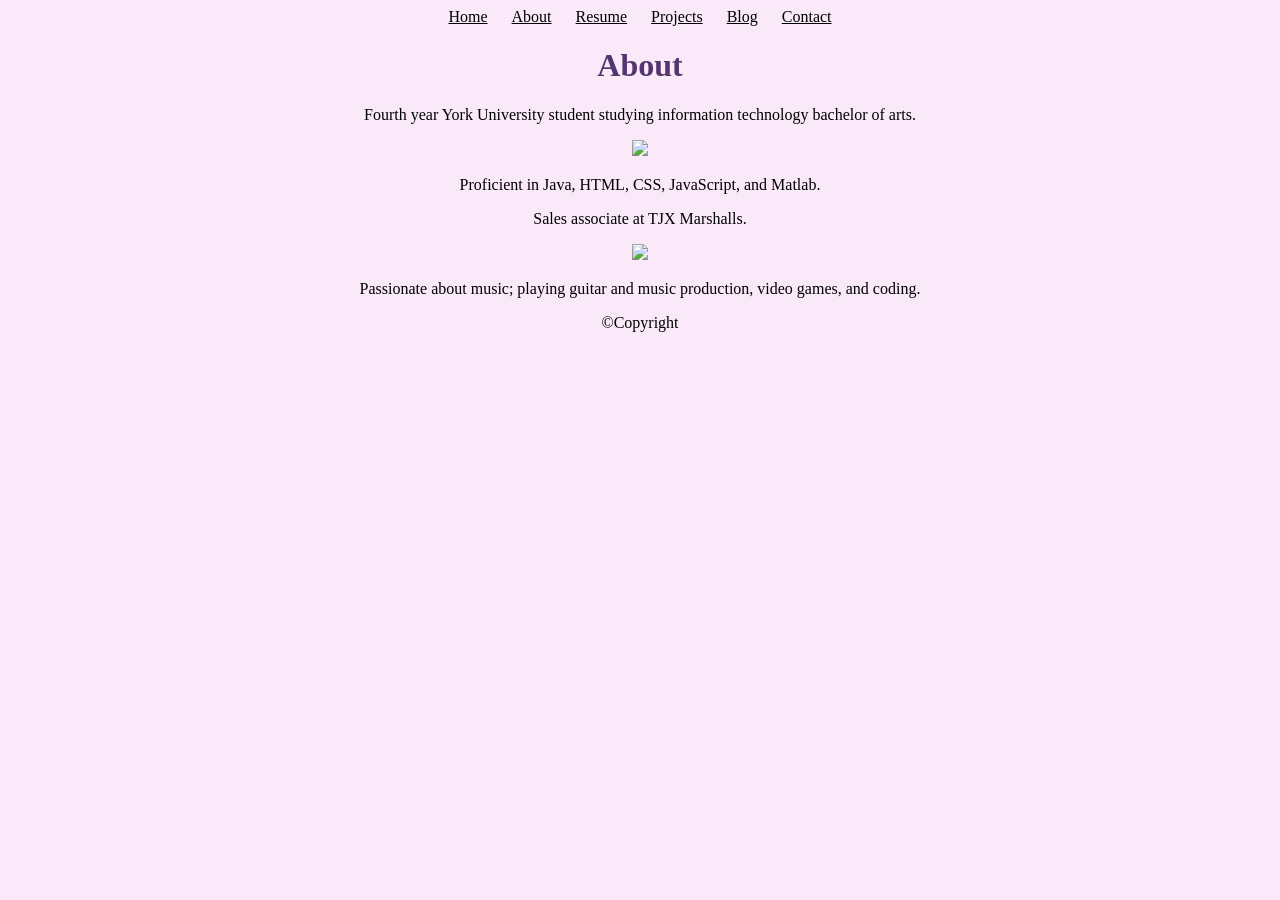
==== about.html @ db2f9b7f "Initial commit" ====
<!DOCTYPE html>
<html lang="en">
    <head>
         <style>
            h1 {
                color:#54356E;
            }
        </style>
        <link rel="stylesheet" href="style.css">
        <meta charset="UTF-8">
        <title> About </title>
    </head>
    <body>
        <nav>
            <a href="index.html"> Home </a>
            <a href="about.html"> About </a>
            <a href="resume.html"> Resume </a>
            <a href="projects.html"> Projects </a>
            <a href="blog.html"> Blog </a>
            <a href="contact.html"> Contact </a>
        </nav>
        <main>
            <h1>About</h1>
                <p> Fourth year York University student studying information technology bachelor of arts. </p>
                <img src="https://cewilcanada.ca/images/logos/affiliates/york-logo-vertical.png" width="110px">
                <p> Proficient in Java, HTML, CSS, JavaScript, and Matlab. </p>
                <p> Sales associate at TJX Marshalls. </p>
                <img src="https://download.logo.wine/logo/Marshalls/Marshalls-Logo.wine.png" width="200px">
                <p> Passionate about music; playing guitar and music production, video games, and coding. </p>
        </main>
        <footer> &copy;Copyright </footer>
    </body>
</html>
---- style.css ----
* {
    box-sizing:border-box;
    text-align:center;
    background-color:#FAEAF9;
}

nav a {
    display:inline-block;
    margin:0 10px;
}

a:link {
    color:black;
}

a:visited {
    color:purple;
}

a:hover {
    color:hotpink;
}

a:active {
    color:red;
}

title {
    color:#AD5379;
}
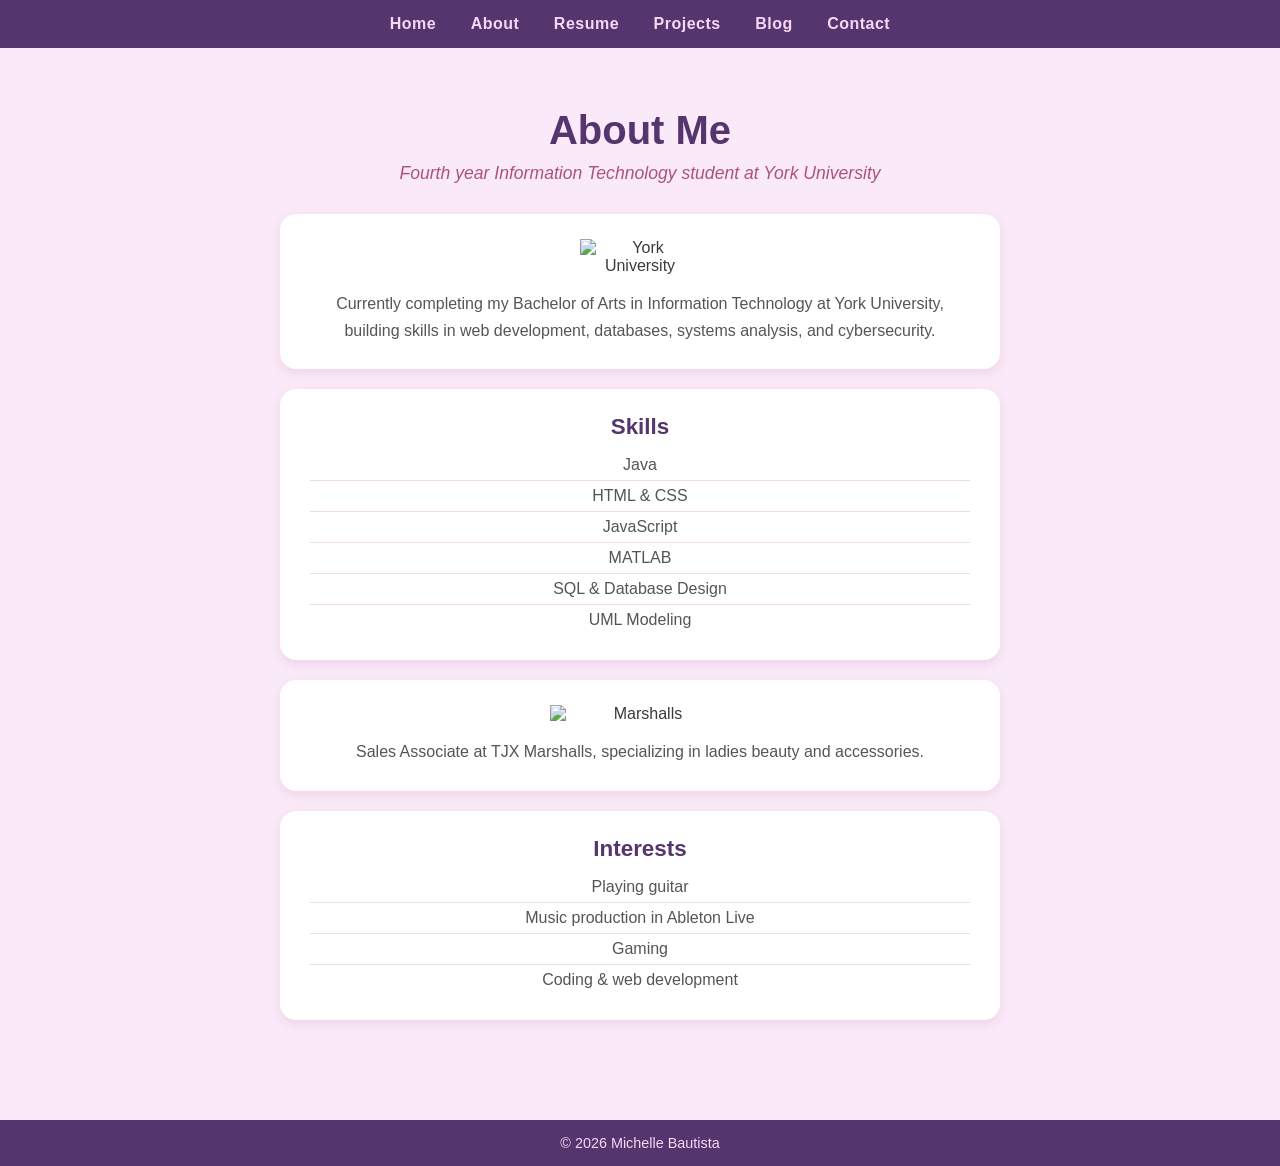
==== commit 55d5d710: "ui" ====
--- a/about.html
+++ b/about.html
@@ -1,7 +1,7 @@
 <!DOCTYPE html>
 <html lang="en">
     <head>
-         <style>
+        <style>
             h1 {
                 color:#54356E;
             }
@@ -19,15 +19,45 @@
             <a href="blog.html"> Blog </a>
             <a href="contact.html"> Contact </a>
         </nav>
+
         <main>
-            <h1>About</h1>
-                <p> Fourth year York University student studying information technology bachelor of arts. </p>
-                <img src="https://cewilcanada.ca/images/logos/affiliates/york-logo-vertical.png" width="110px">
-                <p> Proficient in Java, HTML, CSS, JavaScript, and Matlab. </p>
-                <p> Sales associate at TJX Marshalls. </p>
-                <img src="https://download.logo.wine/logo/Marshalls/Marshalls-Logo.wine.png" width="200px">
-                <p> Passionate about music; playing guitar and music production, video games, and coding. </p>
+            <h1> About Me </h1>
+            <p class="subtitle"> Fourth year Information Technology student at York University </p>
+
+            <div class="card">
+                <img src="https://cewilcanada.ca/images/logos/affiliates/york-logo-vertical.png" width="120px" alt="York University">
+                <p> Currently completing my Bachelor of Arts in Information Technology at York University,
+                building skills in web development, databases, systems analysis, and cybersecurity. </p>
+            </div>
+
+            <div class="card">
+                <h2>Skills</h2>
+                <ul>
+                    <li>Java</li>
+                    <li>HTML & CSS</li>
+                    <li>JavaScript</li>
+                    <li>MATLAB</li>
+                    <li>SQL & Database Design</li>
+                    <li>UML Modeling</li>
+                </ul>
+            </div>
+
+            <div class="card">
+                <img src="https://download.logo.wine/logo/Marshalls/Marshalls-Logo.wine.png" alt="Marshalls">
+                <p>Sales Associate at TJX Marshalls, specializing in ladies beauty and accessories.</p>
+            </div>
+
+            <div class="card">
+                <h2>Interests</h2>
+                <ul>
+                    <li> Playing guitar </li>
+                    <li> Music production in Ableton Live </li>
+                    <li> Gaming </li>
+                    <li> Coding & web development </li>
+                </ul>
+            </div>
         </main>
-        <footer> &copy;Copyright </footer>
+
+        <footer> &copy; 2026 Michelle Bautista </footer>
     </body>
 </html>
--- a/style.css
+++ b/style.css
@@ -1,30 +1,108 @@
 * {
-    box-sizing:border-box;
-    text-align:center;
-    background-color:#FAEAF9;
+    box-sizing: border-box;
+    margin: 0;
+    padding: 0;
+}
+
+body {
+    background-color: #FAEAF9;
+    font-family: 'Gill Sans', 'Gill Sans MT', Calibri, sans-serif;
+    color: #3a3a3a;
+    text-align: center;
+}
+
+nav {
+    background-color: #54356E;
+    padding: 15px 0;
 }
 
 nav a {
-    display:inline-block;
-    margin:0 10px;
+    display: inline-block;
+    margin: 0 15px;
+    font-size: 1rem;
+    text-decoration: none;
+    font-weight: bold;
+    letter-spacing: 0.5px;
 }
 
-a:link {
-    color:black;
+a:link { 
+    color: #f9d6f5; 
+}
+a:visited { 
+    color: #d4a8d1; 
+}
+a:hover { 
+    color: hotpink; 
+}
+a:active { 
+    color: white; 
 }
 
-a:visited {
-    color:purple;
+h1 {
+    color: #54356E;
+    font-size: 2.5rem;
+    margin: 40px 0 10px;
 }
 
-a:hover {
-    color:hotpink;
+h2 {
+    color: #54356E;
+    font-size: 1.4rem;
+    margin-bottom: 10px;
 }
 
-a:active {
-    color:red;
+.subtitle {
+    color: #AD5379;
+    font-size: 1.1rem;
+    margin-bottom: 30px;
+    font-style: italic;
 }
 
-title {
-    color:#AD5379;
+main {
+    padding: 20px 40px 40px;
+    max-width: 800px;
+    margin: 0 auto;
+}
+
+.card {
+    background-color: white;
+    border-radius: 16px;
+    padding: 25px 30px;
+    margin: 20px 0;
+    box-shadow: 0 4px 12px rgba(173, 83, 121, 0.15);
+}
+
+.card img {
+    display: block;
+    margin: 0 auto 15px;
+    max-width: 180px;
+}
+
+.card p {
+    color: #555;
+    line-height: 1.7;
+    font-size: 1rem;
+}
+
+.card ul {
+    list-style: none;
+    padding: 0;
+}
+
+.card ul li {
+    padding: 6px 0;
+    font-size: 1rem;
+    color: #555;
+    border-bottom: 1px solid #f0d6ee;
+}
+
+.card ul li:last-child {
+    border-bottom: none;
+}
+
+footer {
+    background-color: #54356E;
+    color: #f9d6f5;
+    padding: 15px;
+    font-size: 0.9rem;
+    margin-top: 40px;
 }
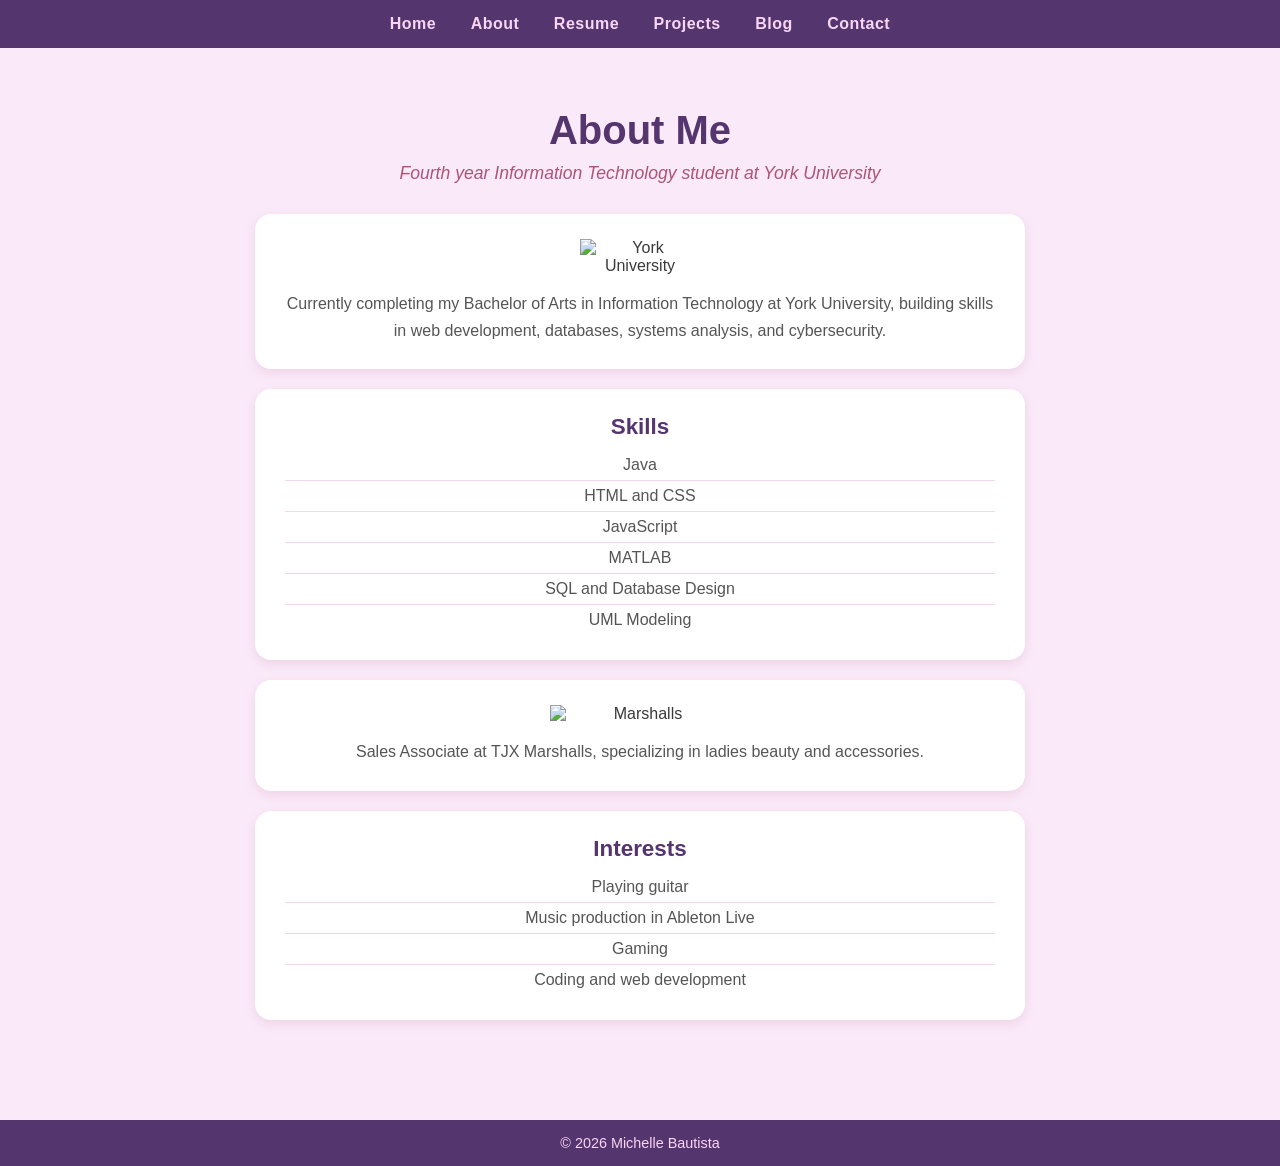
==== commit 9af0cf88: "update 2" ====
--- a/about.html
+++ b/about.html
@@ -34,10 +34,10 @@
                 <h2>Skills</h2>
                 <ul>
                     <li>Java</li>
-                    <li>HTML & CSS</li>
+                    <li>HTML and CSS</li>
                     <li>JavaScript</li>
                     <li>MATLAB</li>
-                    <li>SQL & Database Design</li>
+                    <li>SQL and Database Design</li>
                     <li>UML Modeling</li>
                 </ul>
             </div>
@@ -53,7 +53,7 @@
                     <li> Playing guitar </li>
                     <li> Music production in Ableton Live </li>
                     <li> Gaming </li>
-                    <li> Coding & web development </li>
+                    <li> Coding and web development </li>
                 </ul>
             </div>
         </main>
--- a/style.css
+++ b/style.css
@@ -25,18 +25,10 @@
     letter-spacing: 0.5px;
 }
 
-a:link { 
-    color: #f9d6f5; 
-}
-a:visited { 
-    color: #d4a8d1; 
-}
-a:hover { 
-    color: hotpink; 
-}
-a:active { 
-    color: white; 
-}
+a:link { color: #f9d6f5; }
+a:visited { color: #d4a8d1; }
+a:hover { color: hotpink; }
+a:active { color: white; }
 
 h1 {
     color: #54356E;
@@ -59,7 +51,7 @@
 
 main {
     padding: 20px 40px 40px;
-    max-width: 800px;
+    max-width: 850px;
     margin: 0 auto;
 }
 
@@ -99,6 +91,57 @@
     border-bottom: none;
 }
 
+.btn {
+    display: inline-block;
+    margin: 10px 8px;
+    padding: 10px 24px;
+    background-color: #54356E;
+    color: #f9d6f5 !important;
+    border-radius: 25px;
+    text-decoration: none;
+    font-size: 0.95rem;
+    font-weight: bold;
+    border: none;
+    cursor: pointer;
+}
+
+.btn:hover {
+    background-color: #AD5379 !important;
+    color: white !important;
+}
+
+.quick-links {
+    margin: 30px 0;
+}
+
+.form-group {
+    margin: 12px 0;
+}
+
+.form-group input,
+.form-group select,
+.form-group textarea {
+    width: 100%;
+    padding: 10px 15px;
+    border: 1.5px solid #e0c4df;
+    border-radius: 10px;
+    font-size: 1rem;
+    font-family: inherit;
+    background-color: #fdf4fc;
+    color: #3a3a3a;
+    outline: none;
+}
+
+.form-group input:focus,
+.form-group select:focus,
+.form-group textarea:focus {
+    border-color: #AD5379;
+}
+
+.form-group textarea {
+    resize: vertical;
+}
+
 footer {
     background-color: #54356E;
     color: #f9d6f5;
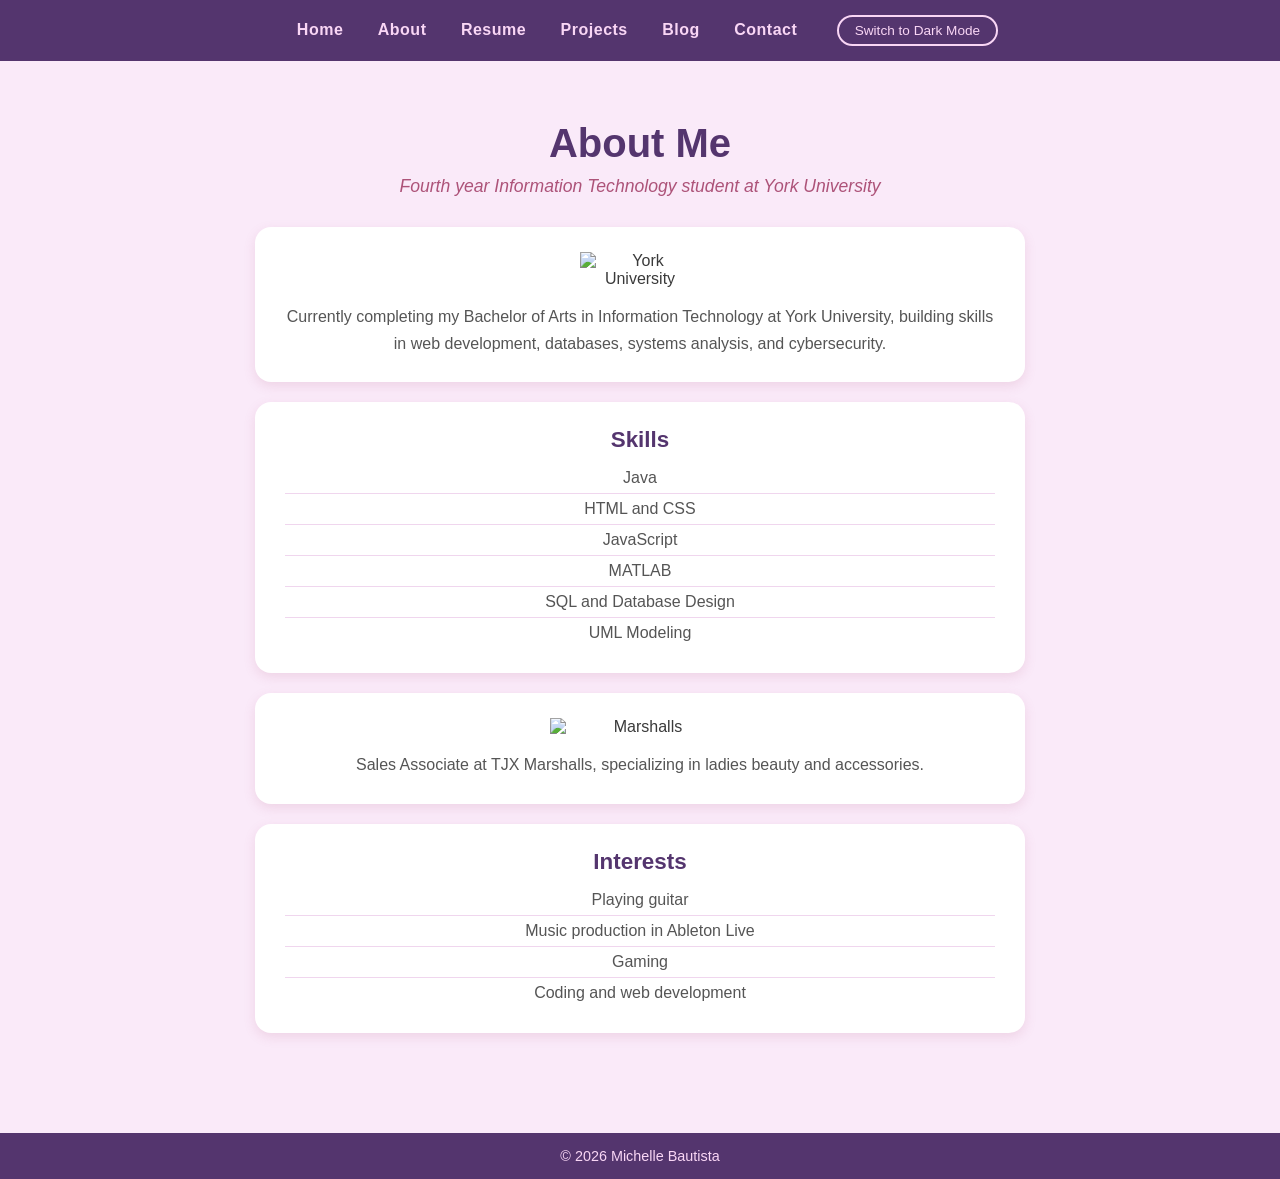
==== commit e10038a4: "light/dark mode" ====
--- a/about.html
+++ b/about.html
@@ -10,6 +10,7 @@
         <meta charset="UTF-8">
         <title> About </title>
     </head>
+    <script src="js/theme.js"></script>
     <body>
         <nav>
             <a href="index.html"> Home </a>
@@ -18,6 +19,7 @@
             <a href="projects.html"> Projects </a>
             <a href="blog.html"> Blog </a>
             <a href="contact.html"> Contact </a>
+            <button id="theme-toggle">Switch to Dark Mode</button>
         </nav>
 
         <main>
--- a/style.css
+++ b/style.css
@@ -4,10 +4,42 @@
     padding: 0;
 }
 
+:root {
+    --bg: #FAEAF9;
+    --text: #3a3a3a;
+    --card-bg: white;
+    --card-border: rgba(173, 83, 121, 0.15);
+}
+
+[data-theme="dark"] {
+    --bg: #1a1a1a;
+    --text: #f0f0f0;
+    --card-bg: #2a2a2a;
+    --card-border: rgba(255, 255, 255, 0.05);
+}
+
+#theme-toggle {
+    margin-left: 20px;
+    padding: 6px 16px;
+    background-color: transparent;
+    border: 2px solid #f9d6f5;
+    border-radius: 20px;
+    color: #f9d6f5;
+    cursor: pointer;
+    font-size: 0.85rem;
+    font-family: inherit;
+}
+
+#theme-toggle:hover {
+    background-color: #AD5379;
+    border-color: #AD5379;
+    color: white;
+}
+
 body {
-    background-color: #FAEAF9;
+    background-color: var(--bg);
     font-family: 'Gill Sans', 'Gill Sans MT', Calibri, sans-serif;
-    color: #3a3a3a;
+    color: var(--text);
     text-align: center;
 }
 
@@ -56,11 +88,11 @@
 }
 
 .card {
-    background-color: white;
+    background-color: var(--card-bg);
     border-radius: 16px;
     padding: 25px 30px;
     margin: 20px 0;
-    box-shadow: 0 4px 12px rgba(173, 83, 121, 0.15);
+    box-shadow: 0 4px 12px var(--card-border);
 }
 
 .card img {
